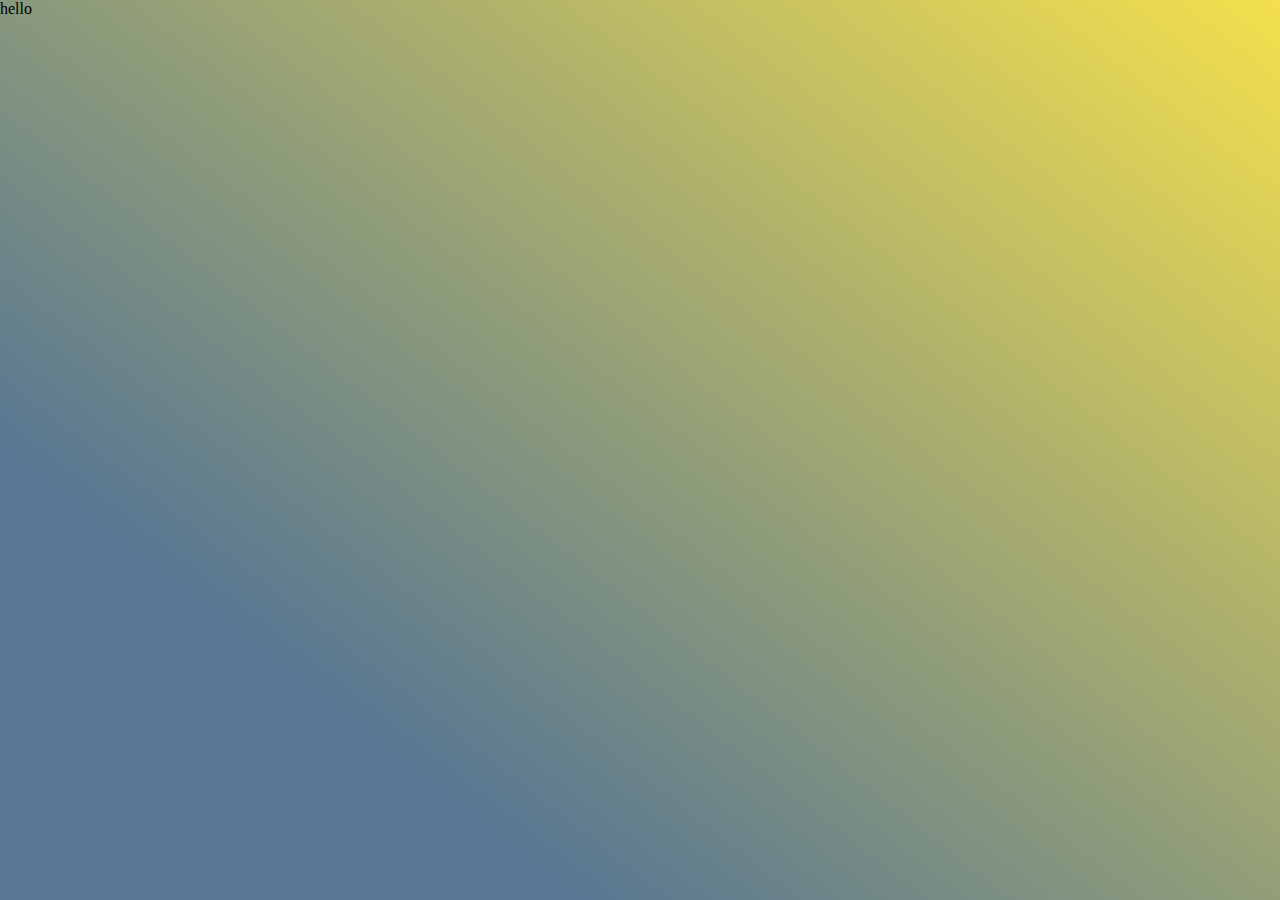
==== index.html @ 0e39cb6f "update" ====
<!DOCTYPE html>
<html>

<head>
  <meta charset="UTF-8">
  <meta name="viewport" content="width=device-width, initial-scale=1">
  <title></title>
  <link rel="stylesheet" href="landStyle.css">
</head>

<body>
  <p>hello</p>
</body>

</html>
---- landStyle.css ----
* {
  margin: 0;
  padding: 0;
}

body {
  background: rgb(88, 119, 146);
  background: linear-gradient(38deg, rgba(88, 119, 146, 1) 24%, rgba(244, 224, 77, 1) 100%);
  background-repeat: no-repeat;
  background-size: cover;
  height: 100vh;
}
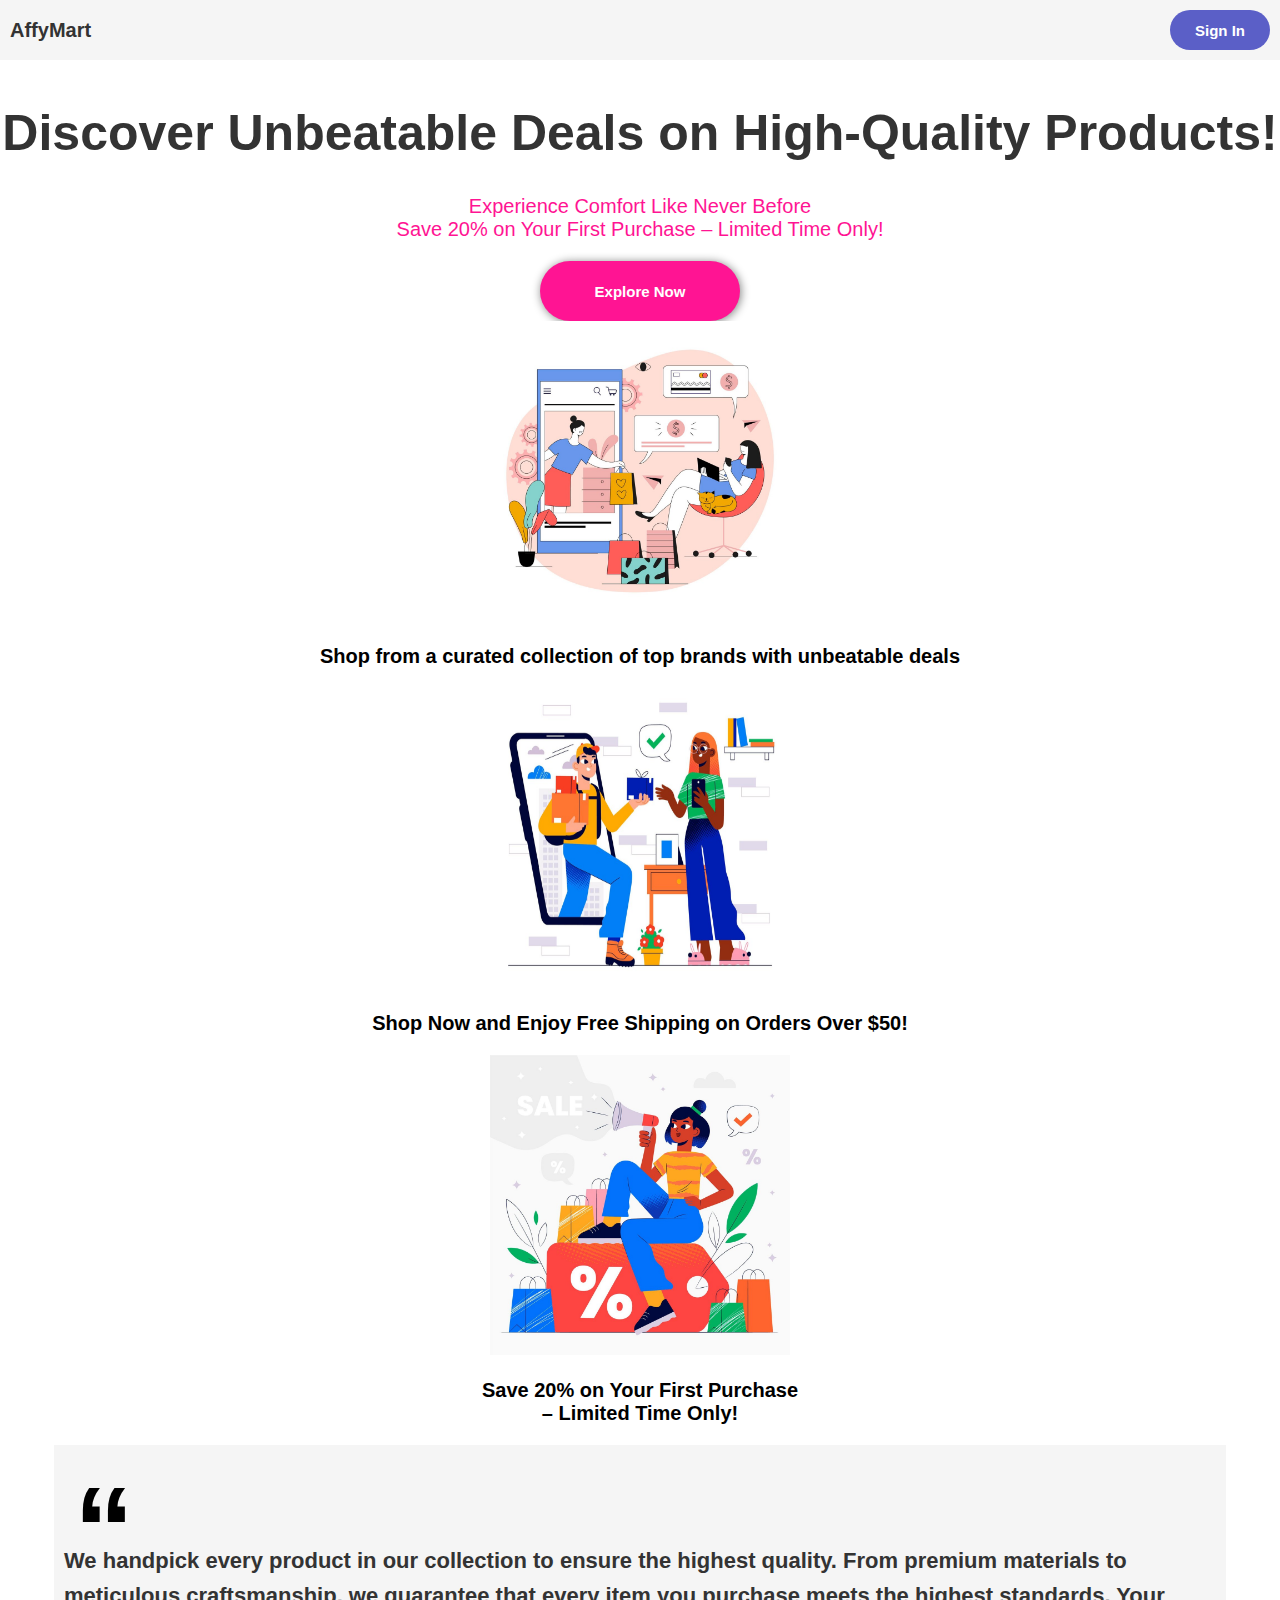
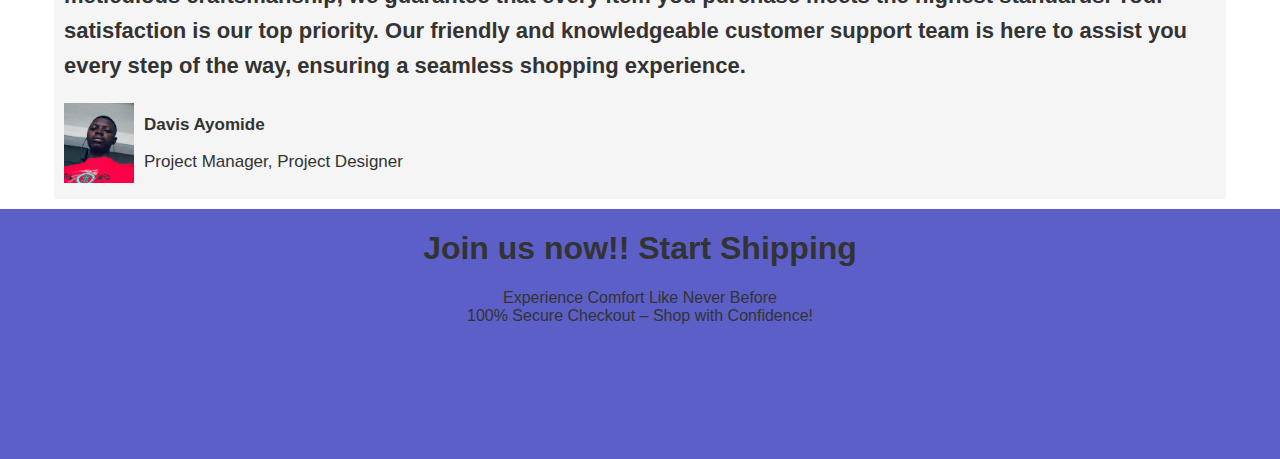
==== commit fa096f64: "update" ====
--- a/index.html
+++ b/index.html
@@ -1,15 +1,53 @@
 <!DOCTYPE html>
-<html>
-
+<html lang="en">
 <head>
   <meta charset="UTF-8">
-  <meta name="viewport" content="width=device-width, initial-scale=1">
-  <title></title>
+  <meta name="viewport" content="width=device-width, initial-scale=1.0">
+  <meta http-equiv="X-UA-Compatible" content="ie=edge">
+  <title>Landing Page</title>
   <link rel="stylesheet" href="landStyle.css">
 </head>
-
 <body>
-  <p>hello</p>
+  <header>
+    <h1>AffyMart</h1>
+    <button>Sign In</button>
+  </header>
+  <main>
+    <section class="section1">
+      <h1>Discover Unbeatable Deals on High-Quality Products!</h1>
+      <p>Experience Comfort Like Never Before<br>
+        Save 20% on Your First Purchase – Limited Time Only!</p>
+        <button>Explore Now</button>
+    </section>
+    <section class="section2">
+      <img src="image2.jpeg" alt="image2.jpeg">
+      <p>Shop from a curated collection of top brands with unbeatable deals</p>
+      
+      <img src="image1.jpeg" alt="image1.jpeg">
+      <p>Shop Now and Enjoy Free Shipping on Orders Over $50!</p>
+      
+      <img src="image3.jpeg" alt="image3.jpeg">
+      <p>Save 20% on Your First Purchase <br>– Limited Time Only!</p>
+    </section>
+    
+    <section class="section3">
+      <p class="quote"></p> 
+      <h1>
+        We handpick every product in our collection to ensure the highest quality. From premium materials to meticulous craftsmanship, we guarantee that every item you purchase meets the highest standards.
+        Your satisfaction is our top priority. Our friendly and knowledgeable customer support team is here to assist you every step of the way, ensuring a seamless shopping experience.
+      </h1>
+      <div class="imageContainer">
+        <img src="myImage.jpeg" alt="myImage.jpeg">
+        <div class="info">
+          <p id="name">Davis Ayomide</p>
+          <p>Project Manager, Project Designer</p>
+        </div>
+      </div>
+    </section>
+    <div class="content">
+      <h1>Join us now!! Start Shipping</h1>
+      <p>Experience Comfort Like Never Before <br>100% Secure Checkout – Shop with Confidence!</p>
+    </div>
+  </main>
 </body>
-
 </html>--- a/landStyle.css
+++ b/landStyle.css
@@ -1,12 +1,154 @@
-* {
-  margin: 0;
-  padding: 0;
+/* General Styles */
+body {
+    font-family: Arial, sans-serif;
+    margin: 0;
+    padding: 0;
+    background-color: #fff;
+    color: #333;
+    text-align: center;
+    width: 100%;
+    height: 100vh;
 }
 
-body {
-  background: rgb(88, 119, 146);
-  background: linear-gradient(38deg, rgba(88, 119, 146, 1) 24%, rgba(244, 224, 77, 1) 100%);
-  background-repeat: no-repeat;
-  background-size: cover;
-  height: 100vh;
+header {
+  position: fixed;
+  width: 100%; 
+  display: flex;
+  justify-content: space-between;
+  height: 40px;
+  margin-top: 0;
+  top: 0;
+  align-items: center;
+  background-color: WhiteSmoke;
+  padding: 10px;
+}
+
+header h1 {
+  font-size: 20px;
+  text-align: center;
+}
+
+header button {
+  width: 100px;
+  height: 40px;
+  padding: 5px 10px;
+  background-color: #5B5FC7;
+  color: #fff;
+  margin-right: 20px;
+  border-radius: 30px;
+  border:none;
+  font-weight: bold;
+  font-size: 15px;
+}
+
+main {
+  width: 100%;
+  height: auto;
+  display: flex;
+  flex-direction: column;
+  align-items: center;
+}
+.section1 { 
+  margin-top: 70px;
+  width: 100%;
+}
+
+.section1 h1 {
+  font-size: 50px;
+  text-align: center;
+}
+
+.section1 p {
+  font-size: 20px;
+  color: #FF1493;
+}
+
+.section1 button {
+  width: 200px;
+  height: 60px;
+  background-color: #FF1493;
+  color: #fff;
+  font-size: 15px;
+  font-weight: bold;
+  border-radius: 30px;
+  border: none;
+  box-shadow: 1px 1px 10px gray;
+}
+
+.section2 {
+  width: 100%;
+}
+
+.section2 p {
+  font-size: 20px;
+  color: black;
+  font-weight: bold;
+}
+
+.section2 img {
+  width: 300px;
+  height: 300px;
+}
+
+.section3 {
+  width: 90%;
+  background-color: #f5f5f5;
+  padding: 10px;
+  position: relative;
+}
+
+.section3 h1 {
+  text-align: left;
+  font-size: 22px;
+  line-height: 35px;
+  top: 0;
+  margin-top: 0;
+}
+
+
+.quote {
+  font-family: 'Helvetica Neue', Arial, sans-serif;
+    font-size: 3em; 
+    font-weight: bold; 
+    color: #000; 
+    background-color: #f5f5f5; 
+    padding: 20px;
+    position: relative;
+    margin-top: 0;
+}
+
+.quote:before {
+  content: "\201C";
+  font-size: 2.5em; 
+  position: absolute;
+  top: 5px;
+  left: 10px;
+  margin-bottom: 5px;
+}
+
+.imageContainer {
+  display: flex;
+  align-items: center;
+}
+
+.imageContainer img {
+  width: 70px;
+  height: 80px;
+}
+
+.info p {
+  text-align: left;
+  margin-left: 10px;
+  font-size: 17px;
+}
+
+#name {
+  font-weight: bold;
+}
+
+.content {
+  width: 100%;
+  height: 250px;
+  background-color: #5B5FC7;
+  margin-top: 10px;
 }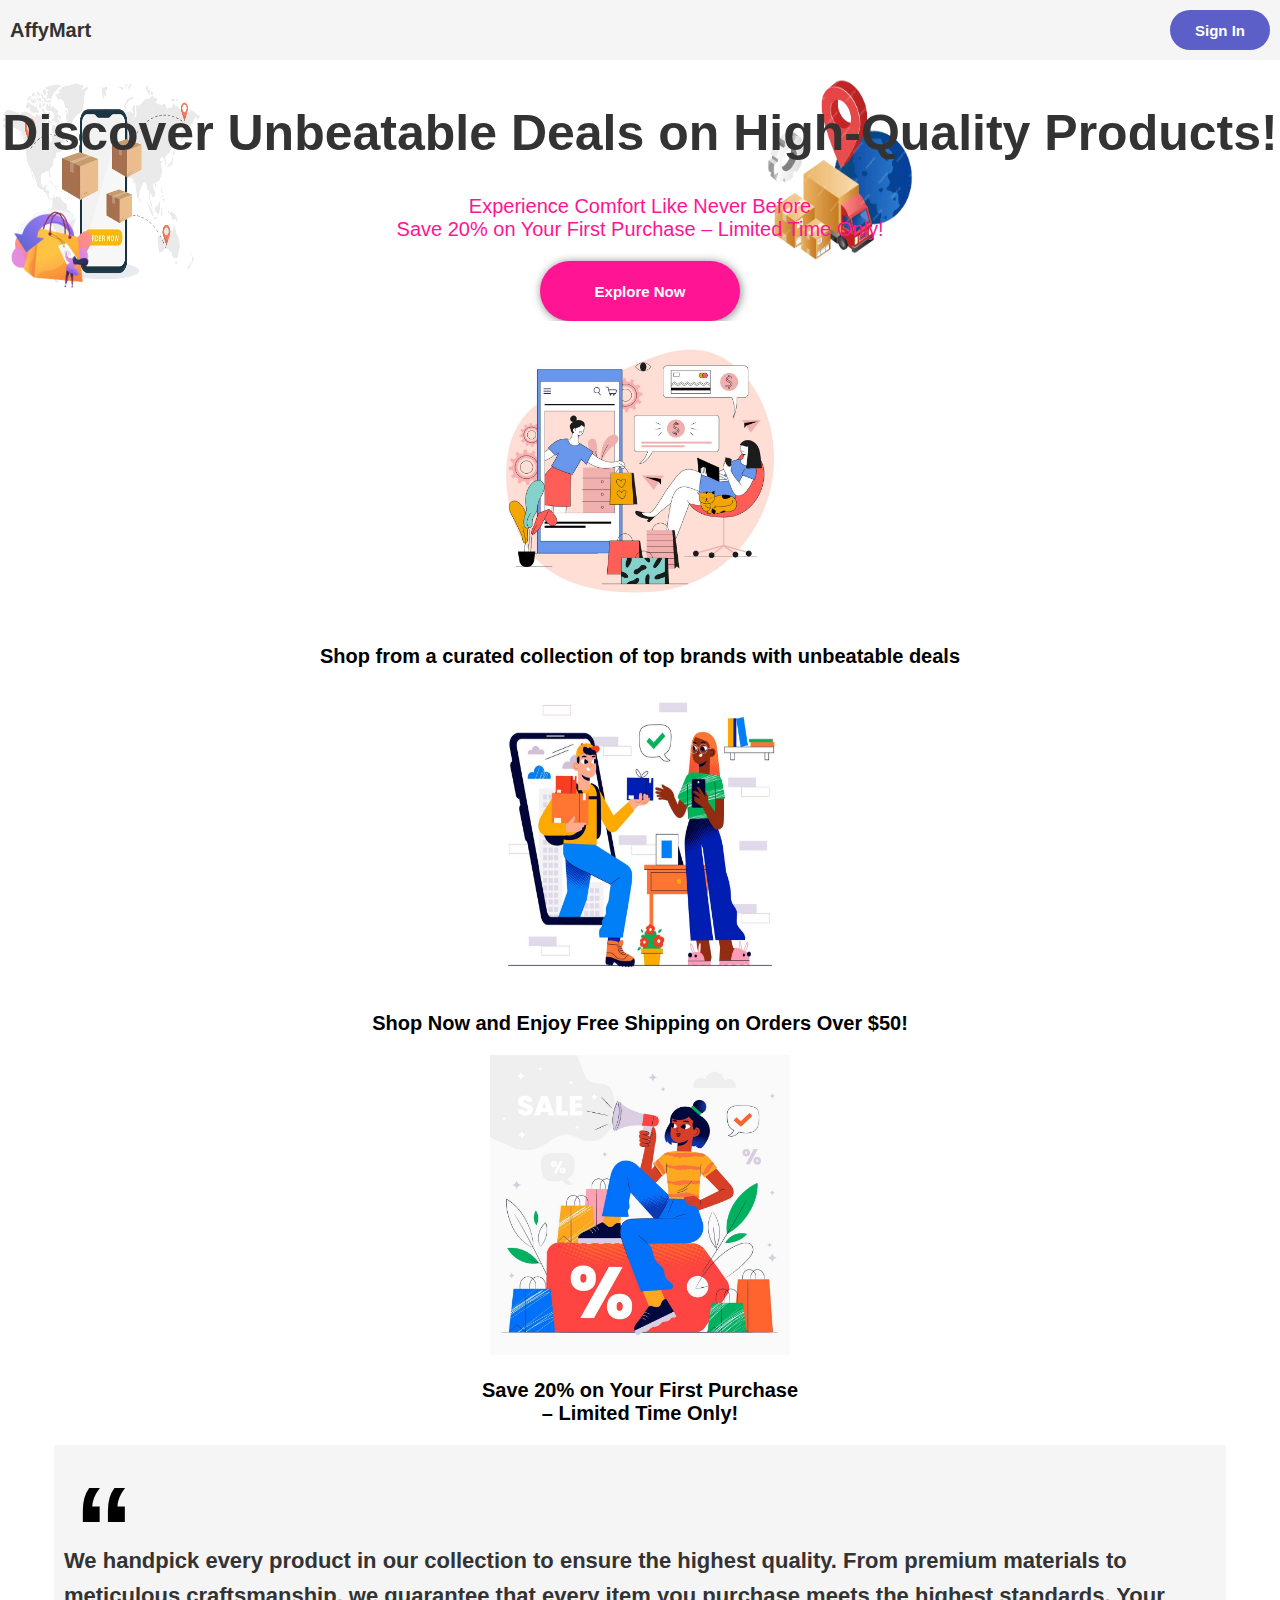
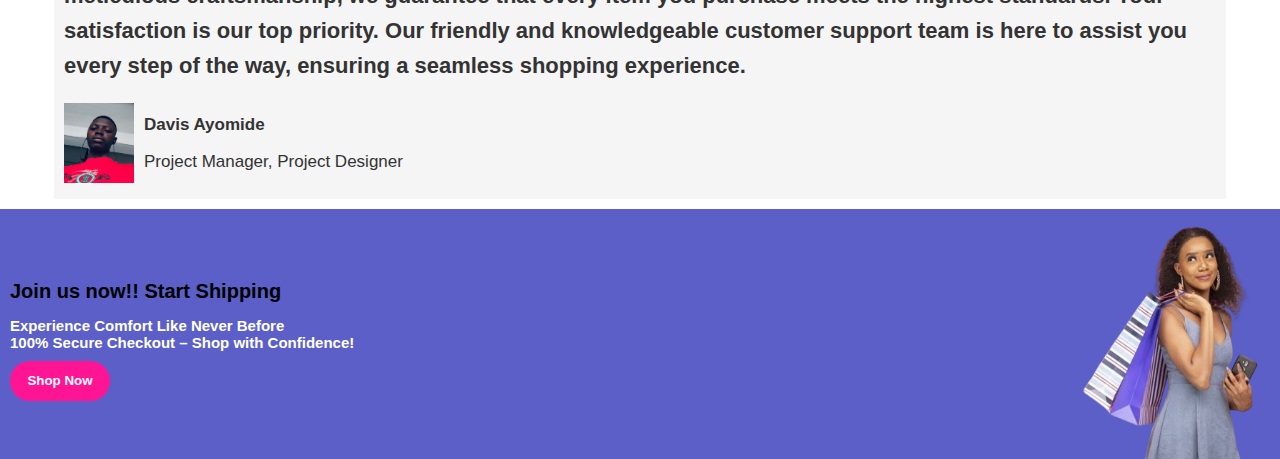
==== commit 328fff0e: "update" ====
--- a/index.html
+++ b/index.html
@@ -18,6 +18,9 @@
       <p>Experience Comfort Like Never Before<br>
         Save 20% on Your First Purchase – Limited Time Only!</p>
         <button>Explore Now</button>
+        <img src="vector1.png" alt="vector1.png" class="v1">
+        <img src="vector2.png" alt="vector2.png" class="v2">
+        <img src="vector3.png" alt="vector3.png" class="v3">
     </section>
     <section class="section2">
       <img src="image2.jpeg" alt="image2.jpeg">
@@ -47,6 +50,8 @@
     <div class="content">
       <h1>Join us now!! Start Shipping</h1>
       <p>Experience Comfort Like Never Before <br>100% Secure Checkout – Shop with Confidence!</p>
+      <button>Shop Now</button>
+      <img src="contentImage.jpeg" alt="contentImage.jpeg">
     </div>
   </main>
 </body>
--- a/landStyle.css
+++ b/landStyle.css
@@ -1,4 +1,3 @@
-/* General Styles */
 body {
     font-family: Arial, sans-serif;
     margin: 0;
@@ -21,6 +20,7 @@
   align-items: center;
   background-color: WhiteSmoke;
   padding: 10px;
+  z-index: 999;
 }
 
 header h1 {
@@ -47,10 +47,13 @@
   display: flex;
   flex-direction: column;
   align-items: center;
+  z-index: 1;
 }
 .section1 { 
   margin-top: 70px;
   width: 100%;
+  position: relative;
+  overflow: hidden;
 }
 
 .section1 h1 {
@@ -73,6 +76,36 @@
   border-radius: 30px;
   border: none;
   box-shadow: 1px 1px 10px gray;
+}
+
+.section1 img {
+  position: absolute;
+  width: 100px;
+  height: 100px;
+}
+
+.section1 .v1 {
+  top: 0;
+  width: 200px;
+  height: 200px;
+  z-index: -1;
+}
+
+.section1 .v2 {
+  top: 5%;
+  width: 200px;
+  height: 200px;
+  left: 0;
+  z-index: -1;
+}
+
+.section1 .v3 {
+  top: 50%;
+  width: 100px;
+  height: 100px;
+  left: 0;
+  transform: rotate(10deg);
+  z-index: -1;
 }
 
 .section2 {
@@ -151,4 +184,46 @@
   height: 250px;
   background-color: #5B5FC7;
   margin-top: 10px;
+  display: flex;
+  flex-direction: column;
+  justify-content: center;
+  position: relative;
+  overflow: hidden;
+}
+
+.content h1 {
+  font-size: 20px;
+  color: black;
+  text-align: left;
+  margin-left: 10px;
+  z-index: 2;
+}
+
+.content p {
+  font-size: 15px;
+  color: #fff;
+  text-align: left;
+  font-weight: bold;
+  margin: 0 10px;
+  z-index: 2;
+}
+
+.content button {
+  width: 100px;
+  height: 40px;
+  background-color: #FF1493;
+  color: #fff;
+  font-weight: bold;
+  border: none;
+  border-radius: 30px;
+  margin-left: 10px;
+  margin-top: 10px;
+}
+
+.content img {
+  position: absolute;
+  width: 200px;
+  height: 300px;
+  right: 0;
+  z-index: 1;
 }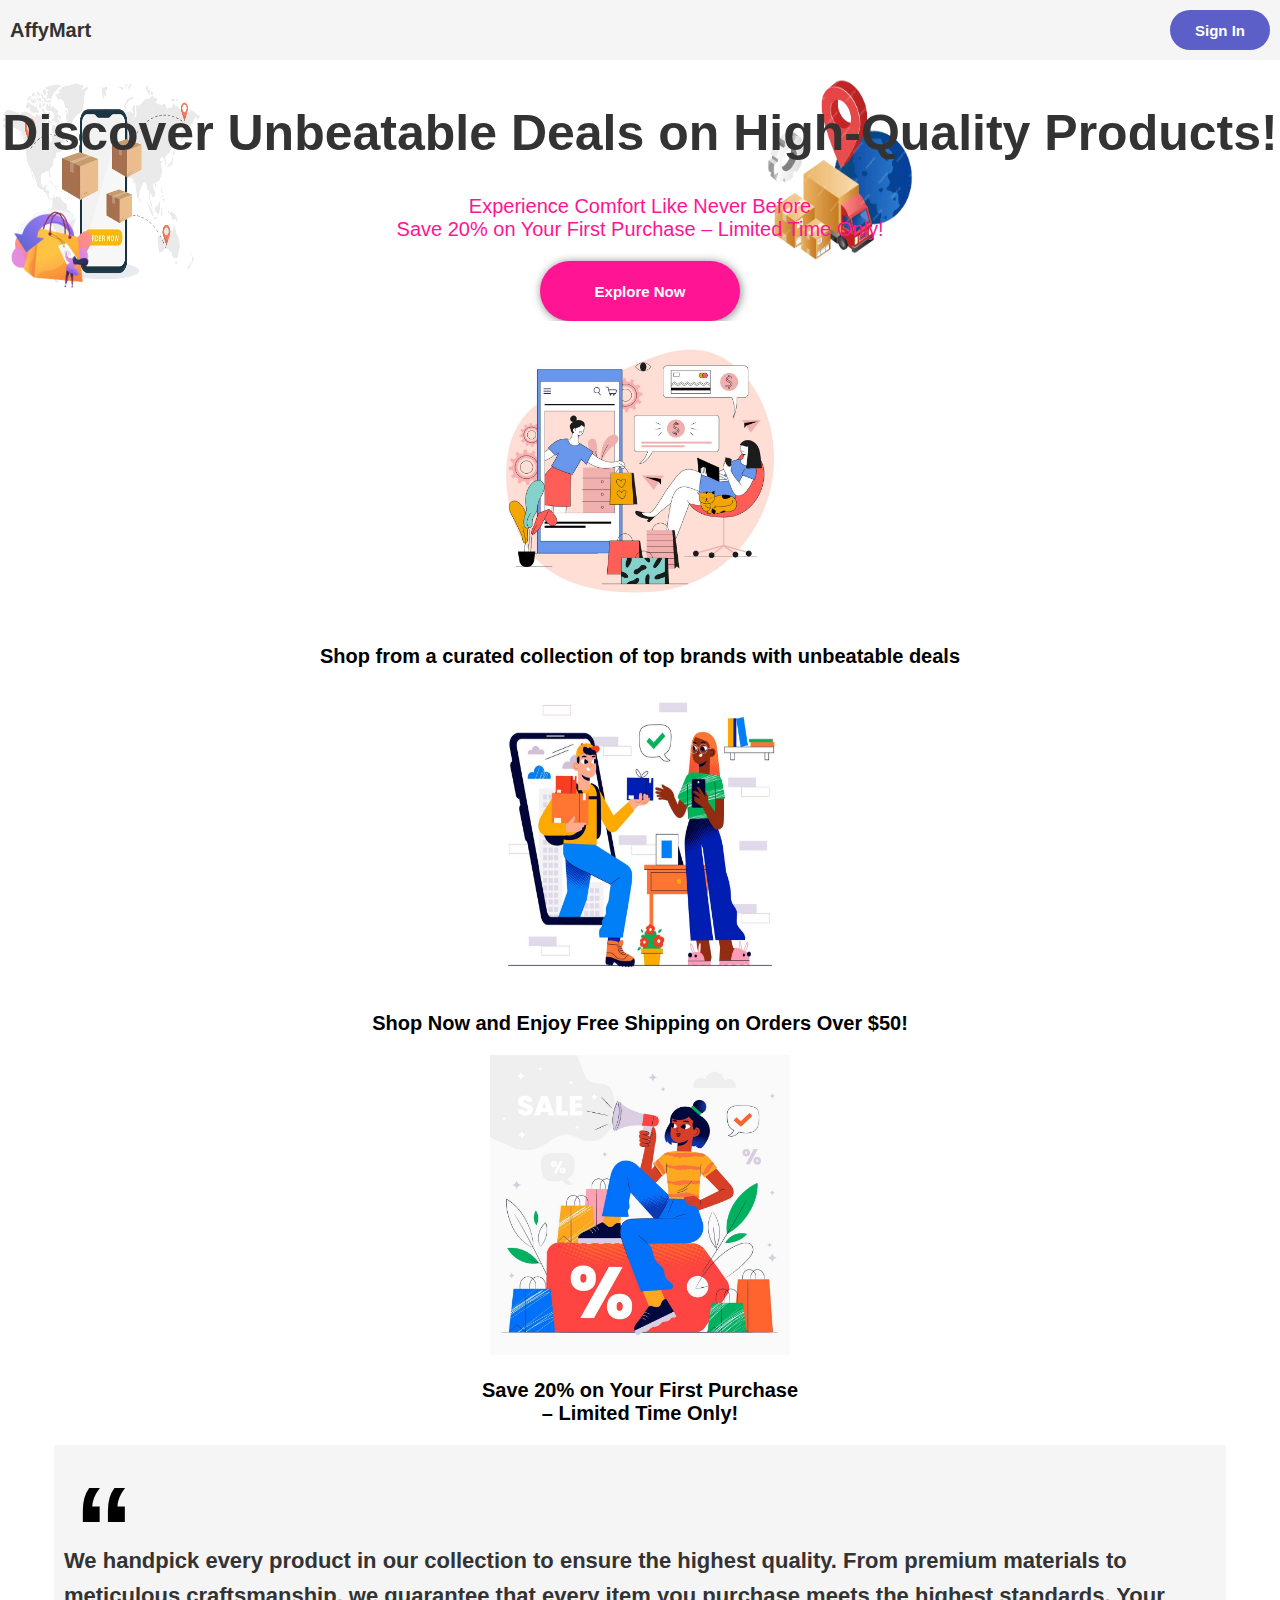
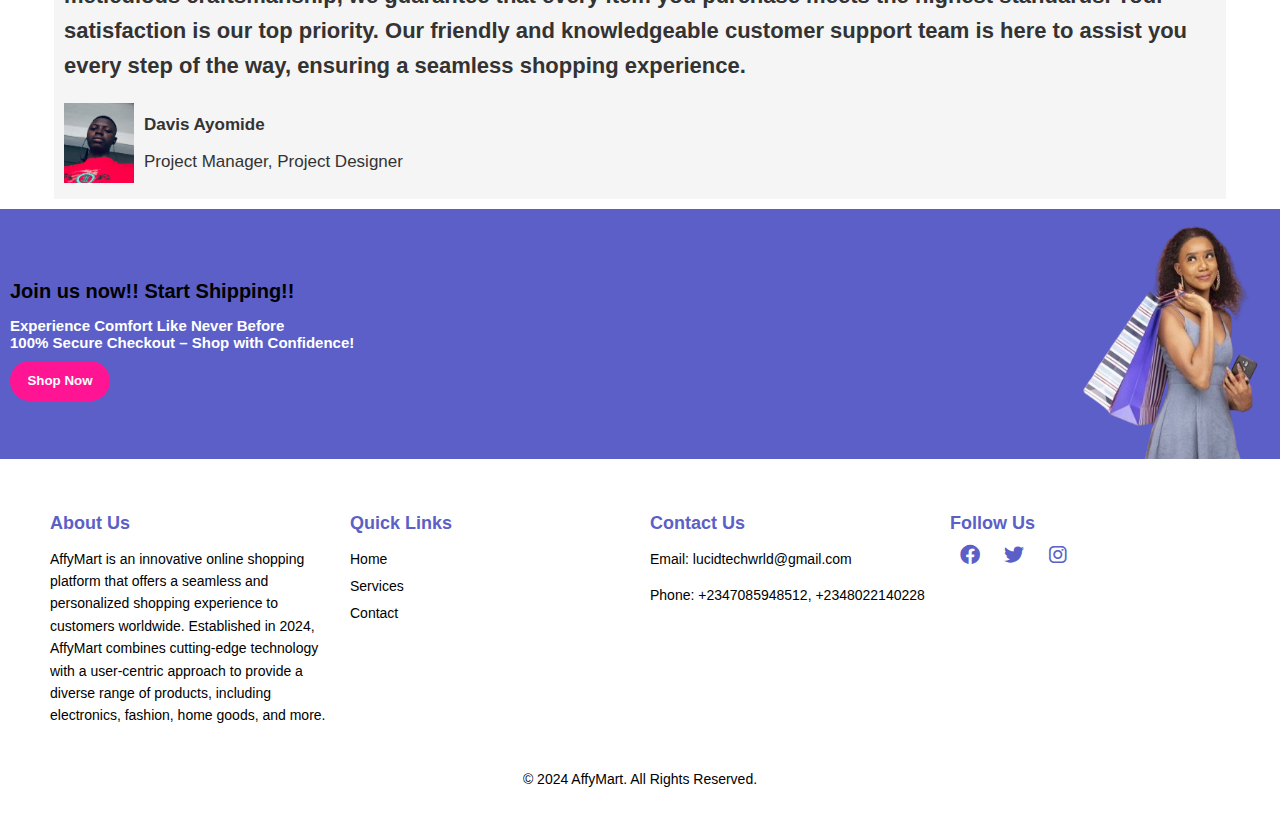
==== commit 327dea0a: "update" ====
--- a/index.html
+++ b/index.html
@@ -6,18 +6,19 @@
   <meta http-equiv="X-UA-Compatible" content="ie=edge">
   <title>Landing Page</title>
   <link rel="stylesheet" href="landStyle.css">
+  <link rel="stylesheet" href="https://cdnjs.cloudflare.com/ajax/libs/font-awesome/6.0.0/css/all.min.css">
 </head>
 <body>
   <header>
     <h1>AffyMart</h1>
-    <button>Sign In</button>
+    <button><a href="signIn.html">Sign In</a></button>
   </header>
   <main>
     <section class="section1">
       <h1>Discover Unbeatable Deals on High-Quality Products!</h1>
       <p>Experience Comfort Like Never Before<br>
         Save 20% on Your First Purchase – Limited Time Only!</p>
-        <button>Explore Now</button>
+        <button><a href="homepage.html">Explore Now</a></button>
         <img src="vector1.png" alt="vector1.png" class="v1">
         <img src="vector2.png" alt="vector2.png" class="v2">
         <img src="vector3.png" alt="vector3.png" class="v3">
@@ -48,11 +49,44 @@
       </div>
     </section>
     <div class="content">
-      <h1>Join us now!! Start Shipping</h1>
+      <h1>Join us now!! Start Shipping!!</h1>
       <p>Experience Comfort Like Never Before <br>100% Secure Checkout – Shop with Confidence!</p>
       <button>Shop Now</button>
       <img src="contentImage.jpeg" alt="contentImage.jpeg">
     </div>
   </main>
+  
+<footer>
+  <div class="footer-container">
+    <div class="footer-section">
+      <h4>About Us</h4>
+      <p>AffyMart is an innovative online shopping platform that offers a seamless and personalized shopping experience to customers worldwide. Established in 2024, AffyMart combines cutting-edge technology with a user-centric approach to provide a diverse range of products, including electronics, fashion, home goods, and more.</p>
+    </div>
+    <div class="footer-section">
+      <h4>Quick Links</h4>
+      <ul>
+        <li><a href="homepage.html">Home</a></li>
+        <li><a href="#services">Services</a></li>
+        <li><a href="#contact">Contact</a></li>
+      </ul>
+    </div>
+    <div class="footer-section">
+      <h4>Contact Us</h4>
+      <p>Email: lucidtechwrld@gmail.com</p>
+      <p>Phone: +2347085948512, +2348022140228</p>
+    </div>
+    <div class="footer-section social-media">
+      <h4>Follow Us</h4>
+      <a href="#"><i class="fab fa-facebook"></i></a>
+      <a href="#"><i class="fab fa-twitter"></i></a>
+      <a href="#"><i class="fab fa-instagram"></i></a>
+    </div>
+  </div>
+  <div class="footer-bottom">
+    <p>&copy; 2024 AffyMart. All Rights Reserved.</p>
+  </div>
+</footer>
+
+
 </body>
 </html>--- a/landStyle.css
+++ b/landStyle.css
@@ -39,6 +39,19 @@
   border:none;
   font-weight: bold;
   font-size: 15px;
+  padding: 0;
+}
+
+header button a {
+  text-decoration: none;
+  color: #fff;
+  width: 100%;
+  height: 100%;
+  display: flex;
+  align-items: center;
+  justify-content: center;
+  border-radius: inherit;
+  box-sizing: border-box;
 }
 
 main {
@@ -76,7 +89,22 @@
   border-radius: 30px;
   border: none;
   box-shadow: 1px 1px 10px gray;
-}
+  position: relative;
+  padding: 0; 
+}
+
+.section1 button a {
+  text-decoration: none;
+  color: #fff;
+  width: 100%;
+  height: 100%;
+  display: flex; 
+  align-items: center; 
+  justify-content: center;
+  border-radius: inherit; 
+  box-sizing: border-box; 
+}
+
 
 .section1 img {
   position: absolute;
@@ -194,6 +222,7 @@
 .content h1 {
   font-size: 20px;
   color: black;
+  font-weight: 600;
   text-align: left;
   margin-left: 10px;
   z-index: 2;
@@ -226,4 +255,66 @@
   height: 300px;
   right: 0;
   z-index: 1;
-}+}
+
+footer {
+  background-color: #fff;
+  color: #000;  
+  padding: 20px 0;
+  text-align: left;
+}
+
+.footer-container {
+  display: flex;
+  justify-content: flex-start;
+  flex-wrap: wrap;
+  max-width: 1200px;
+  margin: auto;
+}
+
+.footer-section {
+  flex: 1;
+  margin: 10px;
+  min-width: 200px;
+}
+
+.footer-section h4 {
+  font-size: 18px;
+  margin-bottom: 10px;
+  color: #5B5FC7; 
+}
+
+.footer-section p, .footer-section ul {
+  font-size: 14px;
+  line-height: 1.6;
+}
+
+.footer-section ul {
+  list-style: none;
+  padding: 0;
+}
+
+.footer-section ul li {
+  margin: 5px 0;
+}
+
+.footer-section ul li a {
+  color: #000;  
+  text-decoration: none;
+}
+
+.footer-section ul li a:hover {
+  text-decoration: underline;
+}
+
+.social-media a {
+  margin: 0 10px;
+  color: #5B5FC7;  
+  font-size: 20px;
+}
+
+.footer-bottom {
+  margin-top: 20px;
+  font-size: 14px;
+  text-align: center;
+}
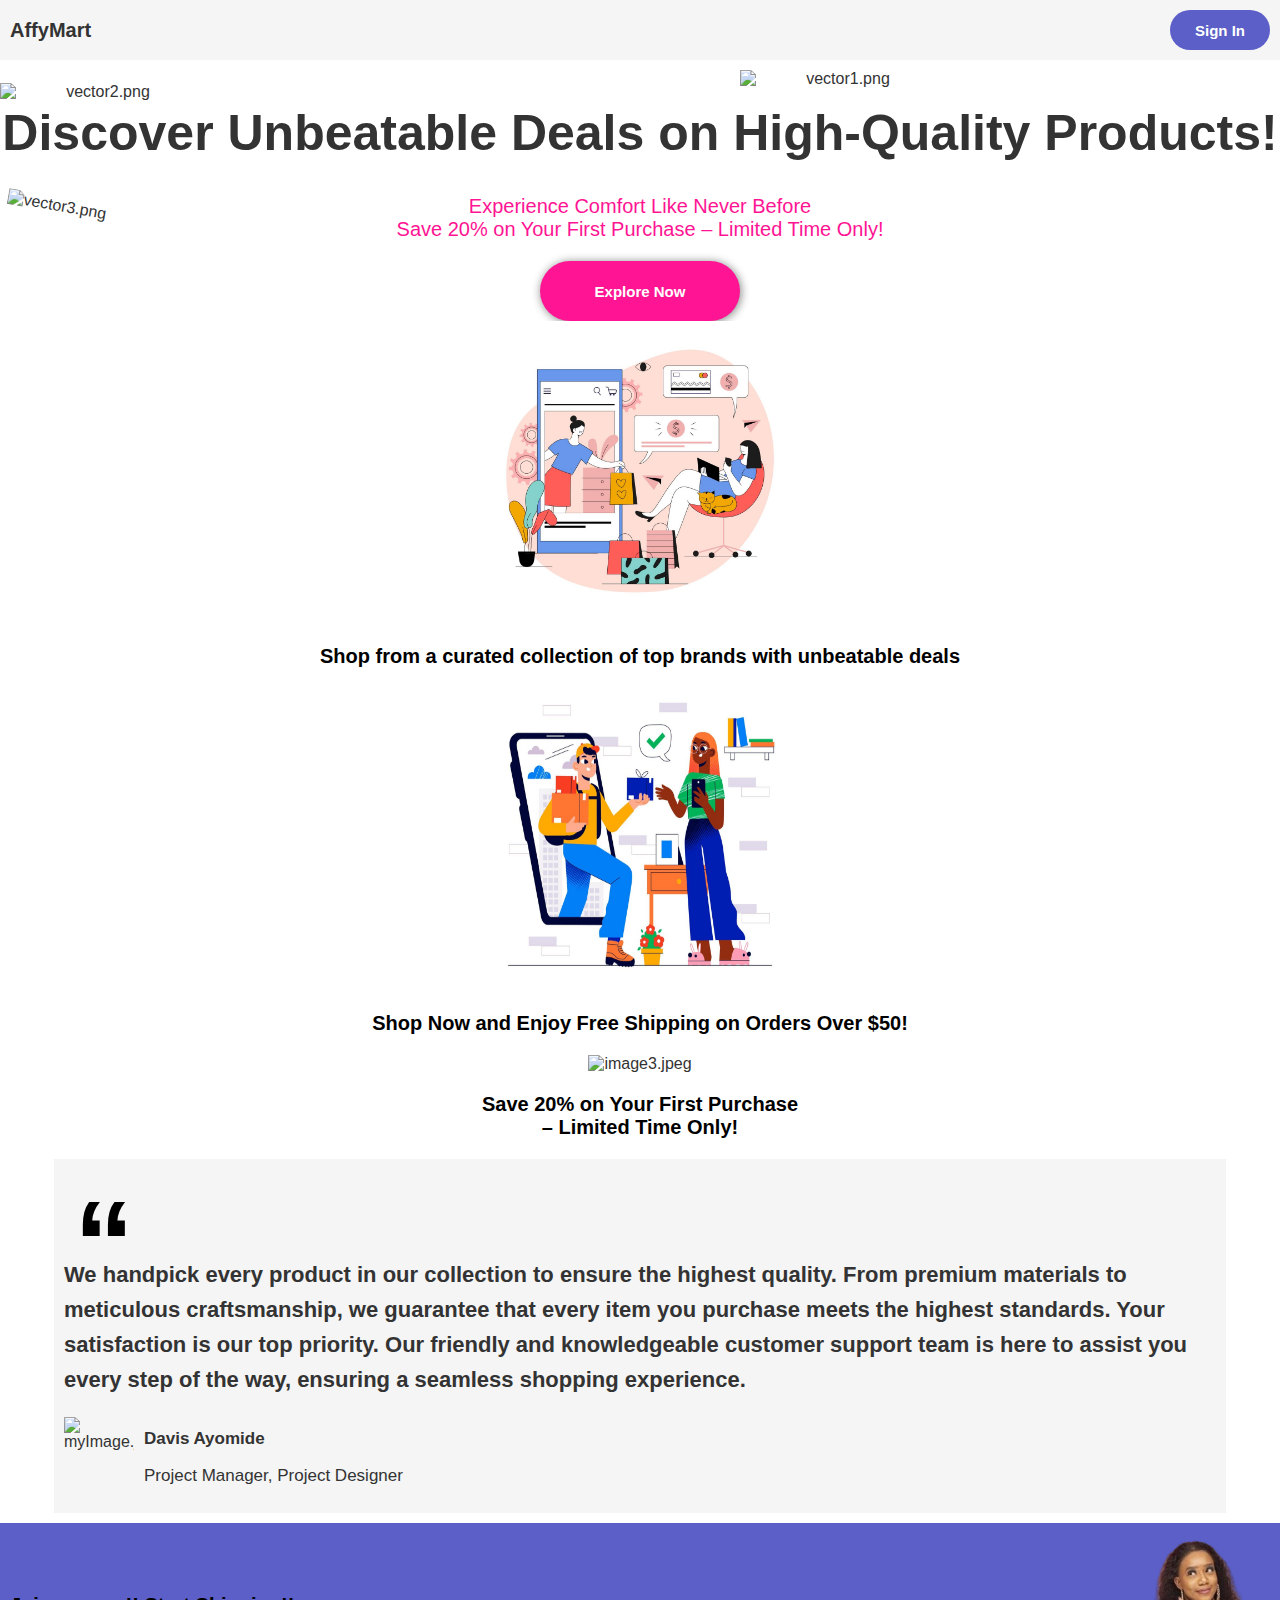
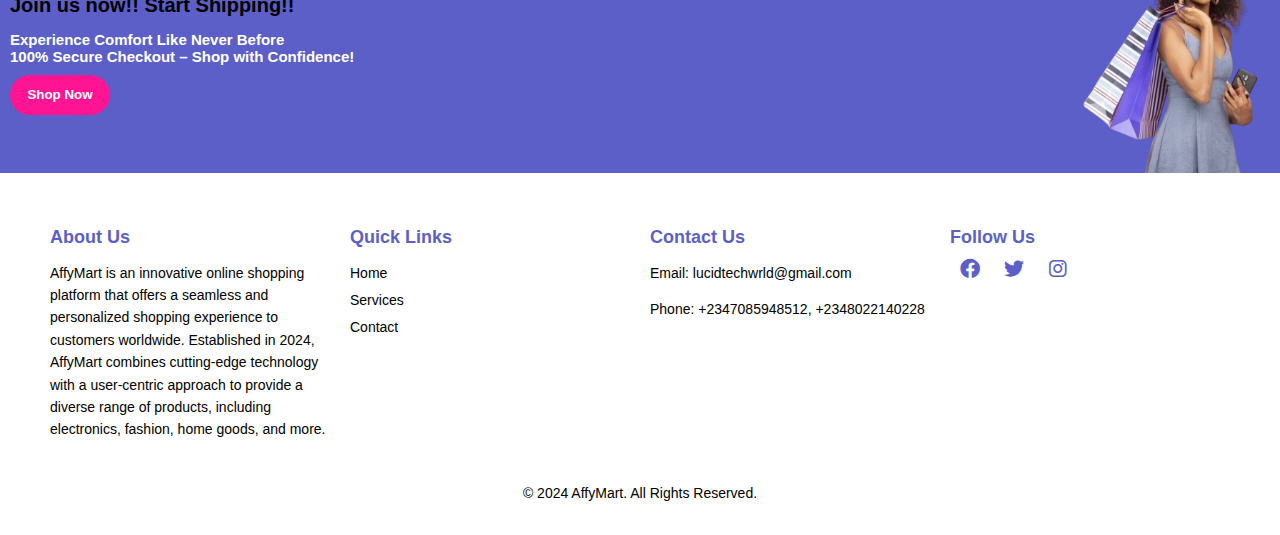
==== commit 1dddc187: "update" ====
--- a/index.html
+++ b/index.html
@@ -19,18 +19,18 @@
       <p>Experience Comfort Like Never Before<br>
         Save 20% on Your First Purchase – Limited Time Only!</p>
         <button><a href="homepage.html">Explore Now</a></button>
-        <img src="vector1.png" alt="vector1.png" class="v1">
-        <img src="vector2.png" alt="vector2.png" class="v2">
-        <img src="vector3.png" alt="vector3.png" class="v3">
+        <img src="/images/vector1.png" alt="vector1.png" class="v1">
+        <img src="/images/vector2.png" alt="vector2.png" class="v2">
+        <img src="/images/vector3.png" alt="vector3.png" class="v3">
     </section>
     <section class="section2">
-      <img src="image2.jpeg" alt="image2.jpeg">
+      <img src="/images/image2.jpeg" alt="image2.jpeg">
       <p>Shop from a curated collection of top brands with unbeatable deals</p>
       
-      <img src="image1.jpeg" alt="image1.jpeg">
+      <img src="/images/image1.jpeg" alt="image1.jpeg">
       <p>Shop Now and Enjoy Free Shipping on Orders Over $50!</p>
       
-      <img src="image3.jpeg" alt="image3.jpeg">
+      <img src="images/image3.jpeg" alt="image3.jpeg">
       <p>Save 20% on Your First Purchase <br>– Limited Time Only!</p>
     </section>
     
@@ -41,7 +41,7 @@
         Your satisfaction is our top priority. Our friendly and knowledgeable customer support team is here to assist you every step of the way, ensuring a seamless shopping experience.
       </h1>
       <div class="imageContainer">
-        <img src="myImage.jpeg" alt="myImage.jpeg">
+        <img src="/images/myImage.jpeg" alt="myImage.jpeg">
         <div class="info">
           <p id="name">Davis Ayomide</p>
           <p>Project Manager, Project Designer</p>
@@ -52,7 +52,7 @@
       <h1>Join us now!! Start Shipping!!</h1>
       <p>Experience Comfort Like Never Before <br>100% Secure Checkout – Shop with Confidence!</p>
       <button>Shop Now</button>
-      <img src="contentImage.jpeg" alt="contentImage.jpeg">
+      <img src="images/contentImage.jpeg" alt="contentImage.jpeg">
     </div>
   </main>
   
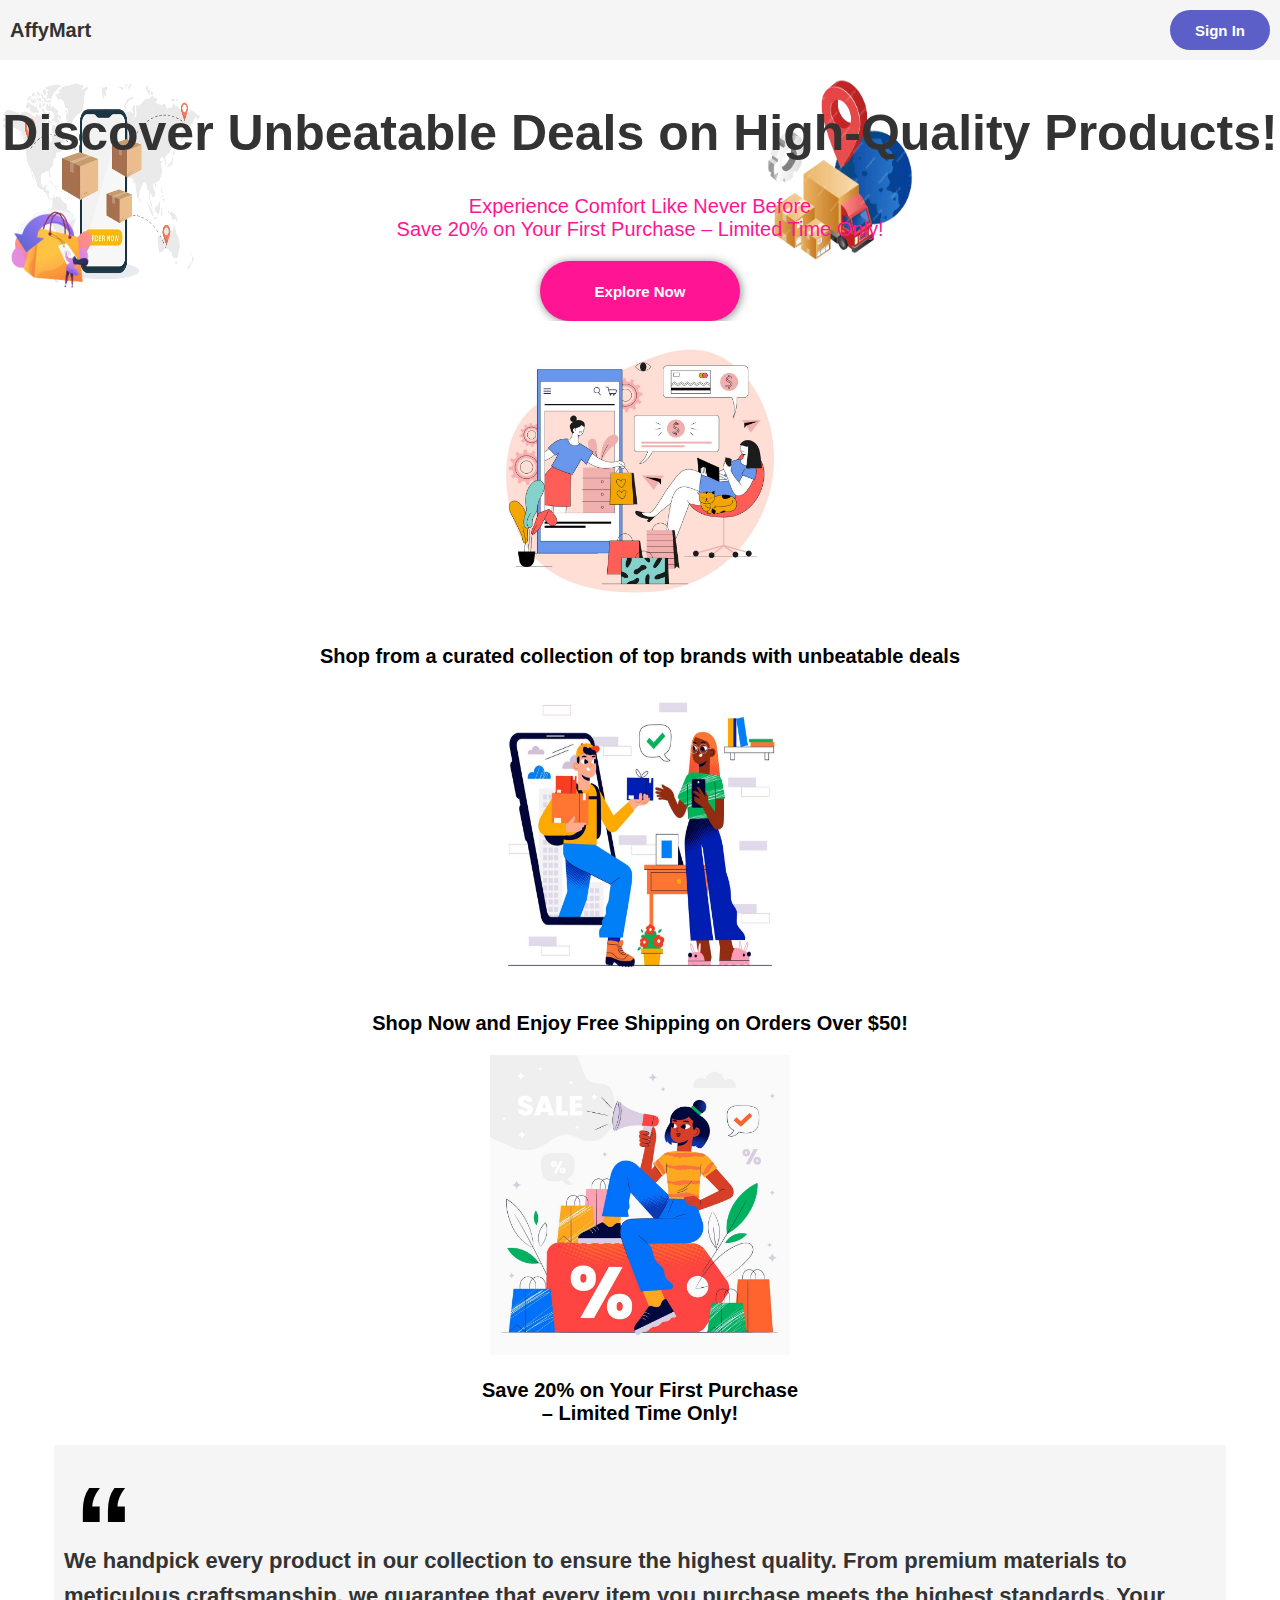
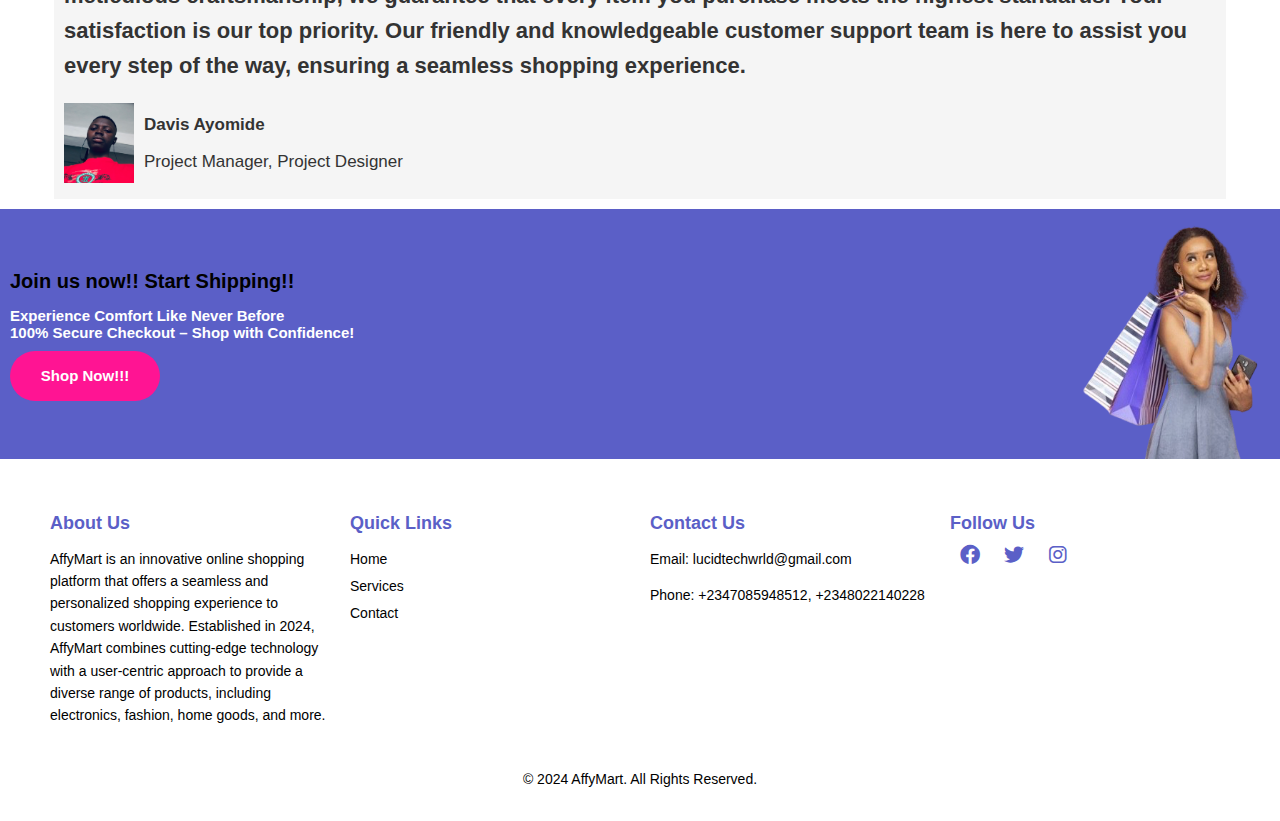
==== commit 7c7836e4: "update" ====
--- a/index.html
+++ b/index.html
@@ -51,7 +51,7 @@
     <div class="content">
       <h1>Join us now!! Start Shipping!!</h1>
       <p>Experience Comfort Like Never Before <br>100% Secure Checkout – Shop with Confidence!</p>
-      <button>Shop Now</button>
+      <button><a href="homepage.html">Shop Now!!!</a></button>
       <img src="images/contentImage.jpeg" alt="contentImage.jpeg">
     </div>
   </main>
--- a/landStyle.css
+++ b/landStyle.css
@@ -238,15 +238,29 @@
 }
 
 .content button {
-  width: 100px;
-  height: 40px;
+  width: 150px;
+  height: 50px;
   background-color: #FF1493;
   color: #fff;
-  font-weight: bold;
+  font-size: 15px;
+  font-weight: bold;
+  border-radius: 30px;
   border: none;
-  border-radius: 30px;
-  margin-left: 10px;
-  margin-top: 10px;
+  position: relative;
+  padding: 0;
+  margin: 10px;
+}
+
+.content button a {
+  text-decoration: none;
+  color: #fff;
+  width: 100%;
+  height: 100%;
+  display: flex;
+  align-items: center;
+  justify-content: center;
+  border-radius: inherit;
+  box-sizing: border-box;
 }
 
 .content img {
